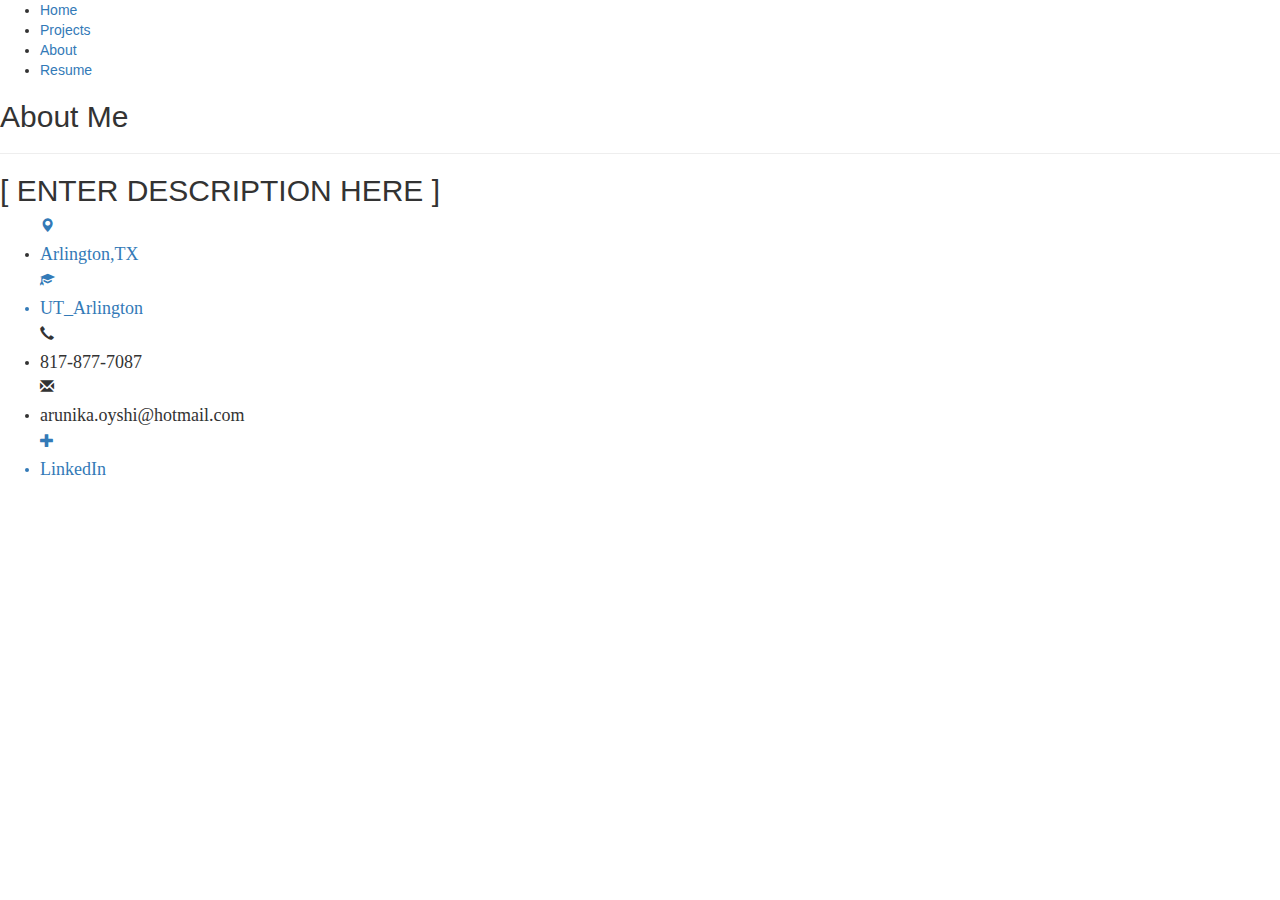
==== about.html @ 1cf5327a "init commit" ====
<!DOCTYPE html>
<html lang="en">
<head>
  <meta charset="utf-8">
  <meta name="viewport" content="width=device-width, initial-scale=1">
  <link href="css/font-awesome.min.css" rel="stylesheet">
  <link rel="stylesheet" href="https://maxcdn.bootstrapcdn.com/bootstrap/3.3.7/css/bootstrap.min.css">
  <link rel="stylesheet" href="https://cdnjs.cloudflare.com/ajax/libs/font-awesome/4.7.0/css/font-awesome.min.css">
  <script src="https://maxcdn.bootstrapcdn.com/bootstrap/3.3.7/js/bootstrap.min.js"></script>
  <link rel="stylesheet" type="text/css" href="style.css">

  <!--shortcut icon-->
  <title>Arunika O</title>
  
</head>
<body>
  <header>
    <div id="header-inner">
      <a href="index.html" id="logo"></a>
         <nav>
            <a href="#" id="menu-icon"></a>
              <ul>
                <li><a href="index.html">Home</a></li>
                <li><a href="projects.html" id="projects">Projects</a></li>
                <li><a href="about.html" id="about" class="current">About</a></li>
                <li><a href="resume.html" id="resume">Resume</a></li>
              </ul>
          </nav>
    </div>
  </header>
<!--End Header------>

  <section class="banner">
    <div>
      <h2>About Me</h2>
	  <hr>

	  <div class="paragraph">
        <h2>[ ENTER DESCRIPTION HERE ]</h2>
	  </div>
	  
    </div>
  </section>
<!---End Banner----->


<footer>
    <ul class="social">
      <a href="https://www.google.com/maps/dir/Causley+Ave,+Arlington,+TX+76010//@32.7242737,-97.1227772,15z/data=!3m1!4b1!4m8!4m7!1m5!1m1!1s0x864e7d6b4efc5b81:0xad9b024a2165f755!2m2!1d-97.114001!2d32.724256!1m0">
	  <li><span class="glyphicon glyphicon-map-marker"><h4>Arlington,TX</h4></a></span></li></a>
      
	  <a href="https://www.uta.edu/uta/"><li><span class="glyphicon glyphicon-education"><h4>UT_Arlington</h4></span></li></a>
      
	  <li><span class="glyphicon glyphicon-earphone"><h4>817-877-7087</h4></span></li>
      
	  <li><span class="glyphicon glyphicon-envelope"><h4>arunika.oyshi@hotmail.com</h4></li>
      
	  <a href="https://www.linkedin.com/in/arunikaoyshi/"><li><span class="glyphicon glyphicon-plus"><h4>LinkedIn</h4></li></a>
    </ul>
</footer>
<!---End Footer------>

</body>

</html>
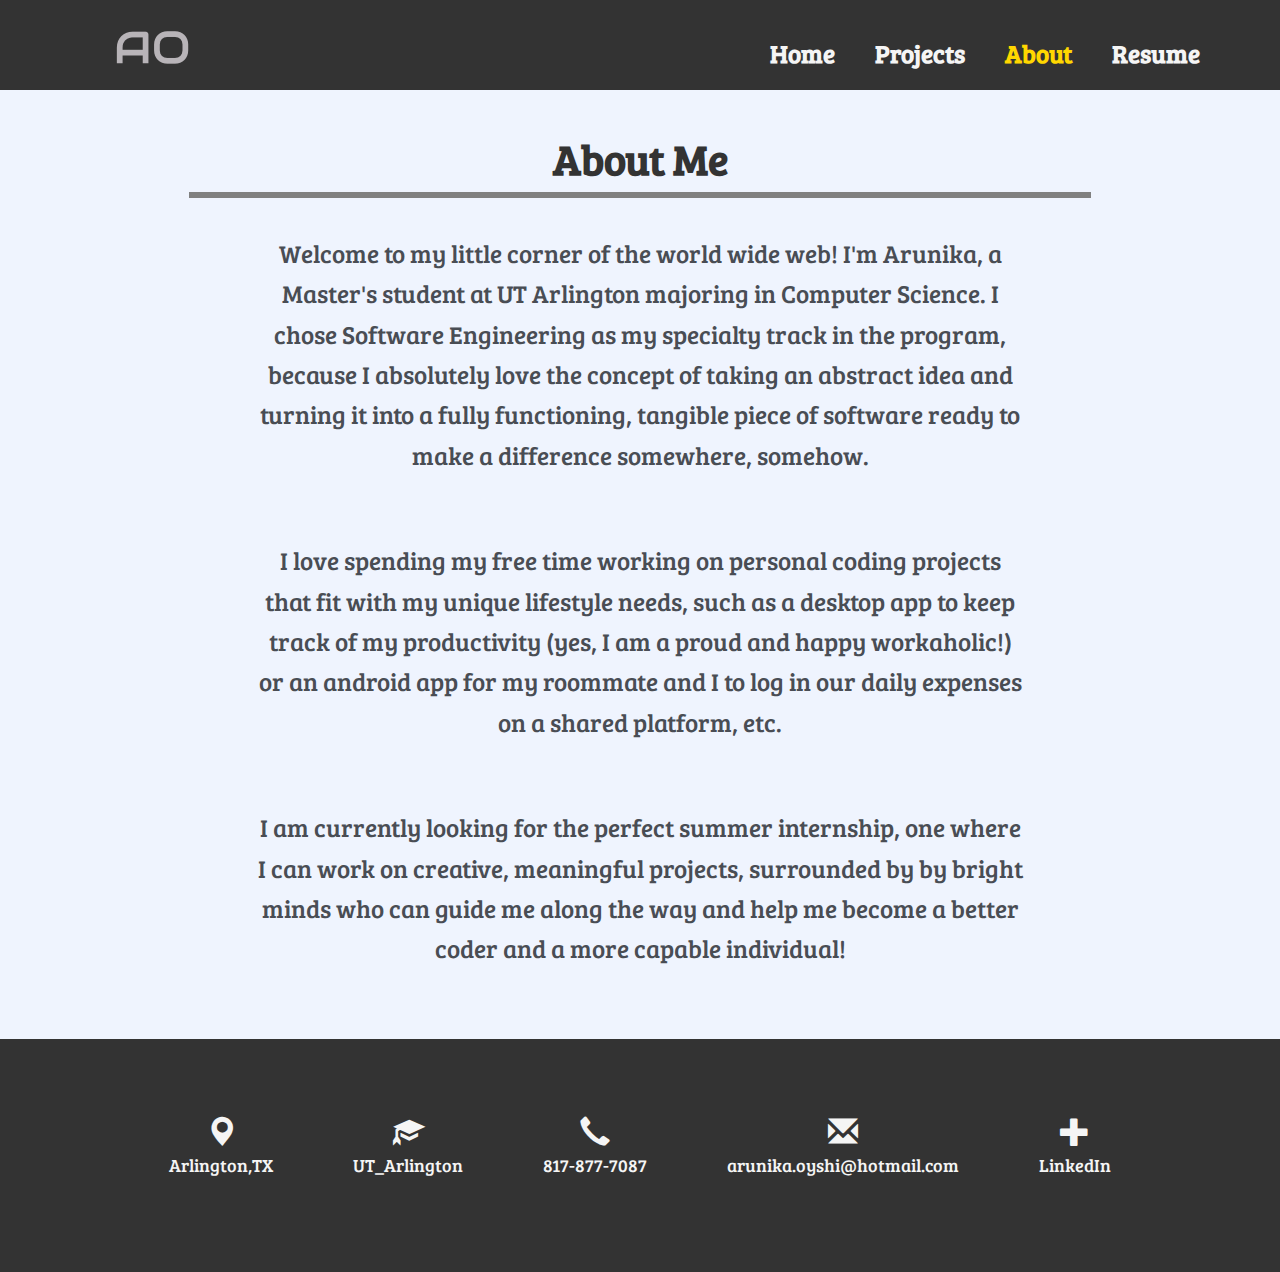
==== commit 153260b9: "updated about page" ====
--- a/about.html
+++ b/about.html
@@ -32,11 +32,22 @@
 
   <section class="banner">
     <div>
-      <h2>About Me</h2>
+      <h1>About Me</h1>
 	  <hr>
 
 	  <div class="paragraph">
-        <h2>[ ENTER DESCRIPTION HERE ]</h2>
+                <h2>Welcome to my little corner of the world wide web! I'm Arunika, a Master's student at UT Arlington 
+            majoring in Computer Science. I chose Software Engineering as my specialty track in the program, 
+			because I absolutely love the concept of taking an abstract idea and turning it into a fully functioning, tangible 
+			piece of software ready to make a difference somewhere, somehow.</h2>
+	    <br>
+	    <h2>I love spending my free time working on personal coding projects that fit with my unique lifestyle needs,
+		such as a desktop app to keep track of my productivity (yes, I am a proud and happy workaholic!) or an android app 
+		for my roommate and I to log in our daily expenses on a shared platform, etc. </h2>
+		<br>
+		<h2>I am currently looking for the perfect summer internship, one where I can work on creative, meaningful projects, surrounded by
+		by bright minds who can guide me along the way and help me become a better coder and a more capable individual!
+		</h2>
 	  </div>
 	  
     </div>
--- a/style.css
+++ b/style.css
@@ -0,0 +1,325 @@
+@import url('https://fonts.googleapis.com/css?family=Bree+Serif');
+
+/*--reset--*/
+
+ * {
+    margin:0;
+    padding:0;
+    border:0;
+  }
+  body {
+    background: #EFF4FE;
+    color: #494d54;
+    font-family: 'Bree Serif', serif;
+    margin: 0;
+    height: 100%;
+  }
+
+  #skills_pic {
+	display: block;
+	margin: 0 auto; 
+	width: 60%;
+  }
+  .skills_div {
+	background-color:black;
+	margin-bottom:2%;
+	margin-top:2%;
+  }
+  
+  .paragraph {
+	  padding: 0 20%;
+	  text-align: justify;
+      text-justify: inter-word;	  
+  }
+  .view_docs {
+        text-align: center;
+    }
+  .view_docs ul {
+        display: inline-block;
+        margin: 0;
+        padding: 0;
+    }
+  .view_docs li {
+        font-size: 15px;
+        float: left;
+        padding-left:100px;
+        padding-right:100px;
+        padding-bottom:8%;
+    }
+   .uta_logo {
+	   display:block; 
+	   margin:auto; 
+	   width:15%;
+   }
+
+  .gif {
+    padding-top: 2%;
+    display: block;
+    margin-left: auto;
+    margin-right: auto;
+    width: 30%;
+  }
+  h1 {
+    font-size: 300%;
+    color: #333333;
+    font-weight: 900;
+    text-align: center;
+    padding-top: 2%;
+  }
+  h2 {
+    font-size: 180%;
+    font-weight: 500;
+    line-height: 160%;
+    text-align: center;
+    padding-top: 2%;
+  }
+  h3 {
+    font-size: 170%;
+    color: black;
+    line-height: 155%;   /*spaces out*/
+    padding: 5% 0;       /*!5%topbot 0leftright*/
+    font-weight: 900;
+    text-align: center;
+  }
+
+  header {
+    background-color: #333333;
+    width: 100%;         /*spans left-right whole*/
+    height: 90px;
+  }
+  #header-inner {
+    max-width: 1200px;
+    margin: 0 auto;      /*center on page*/
+  }
+  #logo {
+    margin: 20px;
+    float: left;
+    width: 200px;     /*!always give h+w to img*/
+    height: 60px;
+    display: block;
+    background: url(img/logo-ao.png) no-repeat center;
+  }
+
+  /*---Start Navigation---*/
+  nav {
+    float: right;
+    padding: 25px 20px 0 0;
+  }
+  #menu-icon {
+    display: block hidden;
+    width: 35px;
+    height: 35px;
+    background: url(img/nav.png) center;
+  }
+  a:hover#menu-icon{
+    border-radius: 4px 4px 0 0;
+  }
+  ul{
+    list-style-type: none;
+  }
+
+  nav ul li{
+    font-size: 180%;
+    font-weight: 700;
+    display: inline-block;
+    float: left;    /*floats to left of INSIDE ul, not navbar*/
+    padding: 10px 20px;
+    font-family: 'Bree Serif', serif;
+  }
+  nav ul li a{
+    color: #F5F5F5;
+  }
+  nav ul li a:hover{
+    color: gold;
+  }
+  .current {
+    color: gold;
+  }
+  /*-----End Navigation------*/
+
+  .banner{
+    margin-bottom: 70px;
+  }
+  .one-fourth{
+    width: 25%;
+    float: left;        /*inline display (not a ul)*/
+    text-align: center; /*center of page*/
+  }
+  #code {
+    background-color:#009999;
+  }
+  #ds {
+    background-color:#cc5200;
+  }
+  #theory {
+    background-color:#ffcc00;
+  }
+  #websites {
+    background-color:#993399;
+  }
+  .four_columns > h3 {
+	font-size:60px;
+	color:black
+  }
+  .each_project {
+	margin-left:15%;
+	margin-right:15%;
+	margin-bottom: 2%;
+  } 
+  .each_project:hover {
+    box-shadow: 10px 10px 5px grey;
+  }
+  .each_project > h2 {
+	color: black;
+	font-size: 250%;
+  }
+  .project_paragraph {
+	padding-left:5%;
+	padding-right:5%;
+	font-size: 100%;
+	text-align: center;
+	width:100%;
+  }
+  .project_paragraph > h3 {
+	font-weight:50;
+  }
+  
+  .project_paragraph img {
+	display : block;
+    margin : auto;
+	height: 50px;
+	weight: 50px;
+  }
+  .project_paragraph > h4 {
+	font-size:180%;
+	padding: 2% 0;
+  }
+  
+  #p1 {
+    background-color:#ffe559;
+  }
+  #p2 {
+    background-color:#e88faf;
+  }
+  #p3 {
+    background-color:#8fb1e8;
+  }
+  #p4 {
+    background-color:#8fe8b1;
+  }
+  
+
+  /*---------Start Footer-------*/
+  footer {
+    background-color: #333333;
+    width: 100%;
+    box-shadow: 0 500px 0 500px #333333;
+  }
+  .social{
+    list-style-type: none;
+    text-align: center;
+  }
+  .social li{
+    display: inline;
+  }
+  .social span{
+    font-size: 30px;
+    margin: 1%;
+    padding: 5% 2% 5% 2%;
+    color: #F5F5F5;
+  }
+  h4{
+    font-size: 18px;
+    font-family: 'Bree Serif', serif;
+  }
+  .social span:hover{
+    color: #33cccc;
+  }
+  #code:hover,#theory:hover,#ds:hover,#websites:hover,
+  {
+    opacity:0.6;
+  }
+  /*---------END Footer--------*/
+  
+      hr {
+       width:70%;
+	   margin: auto;
+	   background-color: black;
+	   height: 1%;
+       border: solid;
+    }
+
+  /*==============  MEDIA  QUERIES  ===========*/
+
+  @media screen and (max-width: 768px) {
+
+    h2 {
+      font-size: 180%;
+    }
+    h3 {
+      font-size: 180%;
+    }
+    h1 {
+      font-size: 220%;
+    }
+    header {
+      position: absolute;
+    }
+    #logo {
+      margin: 15px 0 20px -25px;
+      background: url(img/logo-ao.png) no-repeat center;
+    }
+    #menu-icon {
+      display: inline-block;
+    }
+    nav ul, nav:active ul {
+      display: none;
+      z-index: 1000;
+      position: absolute;
+      padding: 20px;
+      background: #333333;
+      opacity: 0.9;
+      right: 20px; /*margin*/
+      top: 60px;
+      border: 1px solid #FFF;
+      border-radius: 10px 0 10px 10px;
+      width: 50%;
+    }
+    nav:hover ul {
+      display: block;
+    }
+    nav li {
+      text-align: center;
+      width: 100%;
+      padding: 10px 0 10px 0;
+    }
+    .banner {
+      padding-top: 86px;
+      margin-bottom: 30px;
+    }
+    .one-fourth {
+      float: left;
+      width: 50%;
+    }
+    .one-fourth span {
+      font-size: 350%;
+      padding: 4% 0 1% 0;
+    }
+    .social span{
+      font-size: 30px;
+      margin: 1%;
+      padding: 5% 2% 5% 2%;
+      color: #F5F5F5;
+    }
+    .social li{
+      display: block;
+    }
+	
+	.view_docs li {
+        font-size: 10px;
+        float: left;
+        padding: 0 20px;
+        padding-bottom:3%;
+    }
+
+}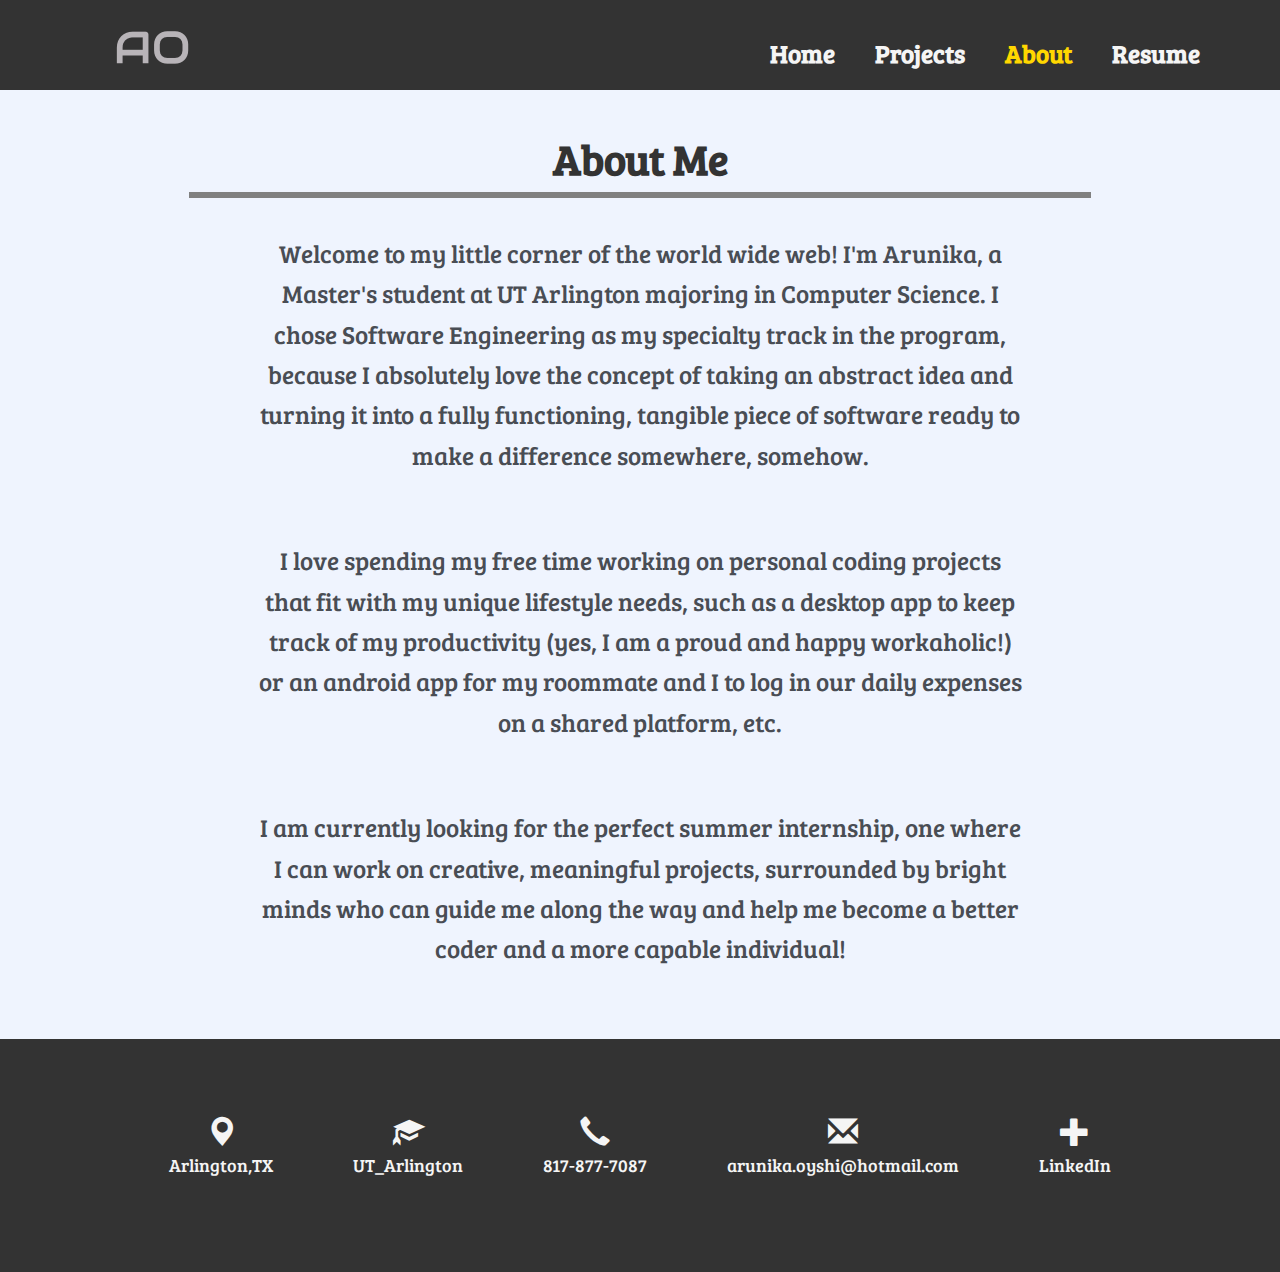
==== commit 963f46ce: "updated about page" ====
--- a/about.html
+++ b/about.html
@@ -36,18 +36,17 @@
 	  <hr>
 
 	  <div class="paragraph">
-                <h2>Welcome to my little corner of the world wide web! I'm Arunika, a Master's student at UT Arlington 
+           <h2>Welcome to my little corner of the world wide web! I'm Arunika, a Master's student at UT Arlington 
             majoring in Computer Science. I chose Software Engineering as my specialty track in the program, 
-			because I absolutely love the concept of taking an abstract idea and turning it into a fully functioning, tangible 
-			piece of software ready to make a difference somewhere, somehow.</h2>
+            because I absolutely love the concept of taking an abstract idea and turning it into a fully functioning, tangible 
+	    piece of software ready to make a difference somewhere, somehow.</h2>
 	    <br>
 	    <h2>I love spending my free time working on personal coding projects that fit with my unique lifestyle needs,
 		such as a desktop app to keep track of my productivity (yes, I am a proud and happy workaholic!) or an android app 
 		for my roommate and I to log in our daily expenses on a shared platform, etc. </h2>
-		<br>
-		<h2>I am currently looking for the perfect summer internship, one where I can work on creative, meaningful projects, surrounded by
-		by bright minds who can guide me along the way and help me become a better coder and a more capable individual!
-		</h2>
+	    <br>
+	    <h2>I am currently looking for the perfect summer internship, one where I can work on creative, meaningful projects, surrounded
+		by bright minds who can guide me along the way and help me become a better coder and a more capable individual! </h2>
 	  </div>
 	  
     </div>
